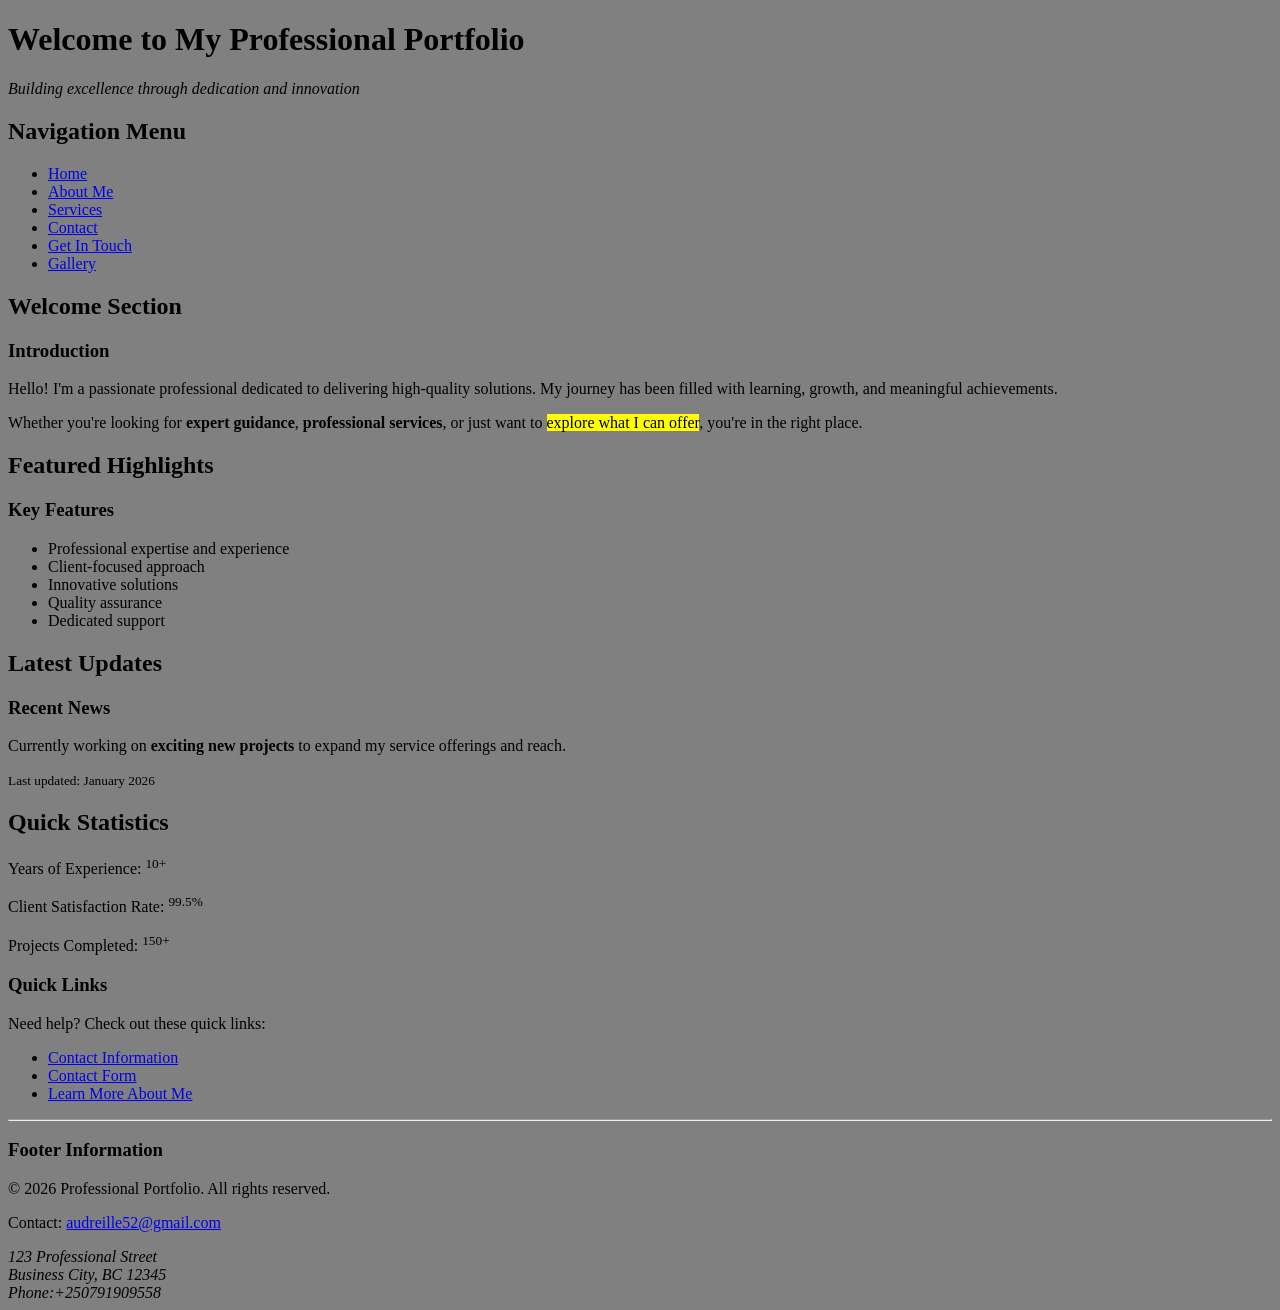
==== index.html @ 2ffc5be2 "first commit" ====
<!DOCTYPE html>
<html lang="en">
<head>
    <meta charset="UTF-8">
    <meta name="viewport" content="width=device-width, initial-scale=1.0">
    <meta name="description" content="Professional personal website showcasing skills and services">
    <meta name="author" content="Your Name">
    <title>Home - Professional Portfolio</title>
    <link rel="stylesheet" href="style.css">
</head>
<body>
    <header>
        <h1>Welcome to My Professional Portfolio</h1>
        <p><em>Building excellence through dedication and innovation</em></p>
    </header>

    <nav>
        <h2>Navigation Menu</h2>
        <ul>
            <li><a href="index.html">Home</a></li>
            <li><a href="about.html">About Me</a></li>
            <li><a href="services.html">Services</a></li>
            <li><a href="contact.html">Contact</a></li>
            <li><a href="form.html">Get In Touch</a></li>
            <li><a href="media.html">Gallery</a></li>
        </ul>
    </nav>

    <main>
        <section>
            <h2>Welcome Section</h2>
            <article>
                <h3>Introduction</h3>
                <p>Hello! I'm a passionate professional dedicated to delivering high-quality solutions. My journey has been filled with learning, growth, and meaningful achievements.</p>
                <p>Whether you're looking for <strong>expert guidance</strong>, <strong>professional services</strong>, or just want to <mark>explore what I can offer</mark>, you're in the right place.</p>
            </article>
        </section>

        <section>
            <h2>Featured Highlights</h2>
            <article>
                <h3>Key Features</h3>
                <ul>
                    <li>Professional expertise and experience</li>
                    <li>Client-focused approach</li>
                    <li>Innovative solutions</li>
                    <li>Quality assurance</li>
                    <li>Dedicated support</li>
                </ul>
            </article>
        </section>

        <section>
            <h2>Latest Updates</h2>
            <article>
                <h3>Recent News</h3>
                <p>Currently working on <strong>exciting new projects</strong> to expand my service offerings and reach.</p>
                <small>Last updated: January 2026</small>
            </article>
        </section>

        <section>
            <h2>Quick Statistics</h2>
            <article>
                <p>Years of Experience: <sup>10+</sup></p>
                <p>Client Satisfaction Rate: <sup>99.5%</sup></p>
                <p>Projects Completed: <sup>150+</sup></p>
            </article>
        </section>

        <aside>
            <h3>Quick Links</h3>
            <p>Need help? Check out these quick links:</p>
            <ul>
                <li><a href="contact.html">Contact Information</a></li>
                <li><a href="form.html">Contact Form</a></li>
                <li><a href="about.html">Learn More About Me</a></li>
            </ul>
        </aside>
    </main>

    <hr>

    <footer>
        <section>
            <h3>Footer Information</h3>
            <p>&copy; 2026 Professional Portfolio. All rights reserved.</p>
            <p>Contact: <a href="mailto:audreille25@gmail.com">audreille52@gmail.com</a></p>
            <address>
                123 Professional Street <br>
                Business City, BC 12345 <br>
                Phone:+250791909558
            </address>
        </section>
    </footer>

    <noscript>
        <p>This website works best with JavaScript enabled, but all core functionality is available without it.</p>
    </noscript>
</body>
</html>
---- style.css ----
body{
    background-color: gray;
    
}
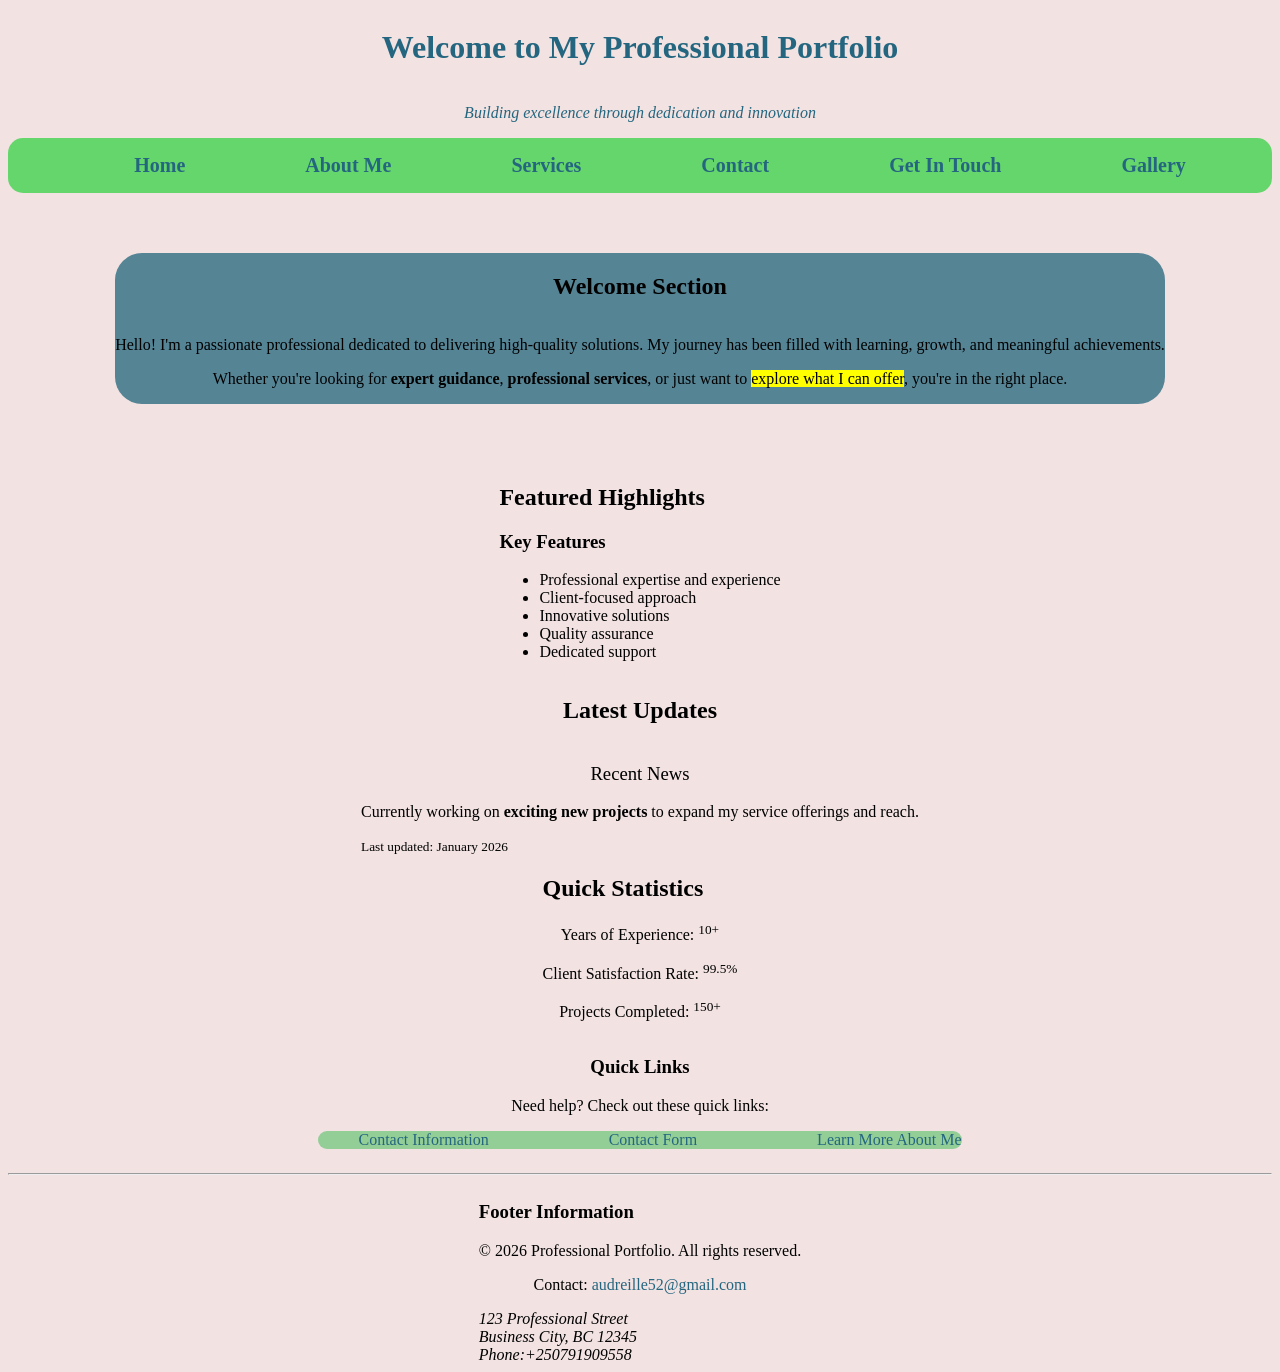
==== commit 439943f7: "my second push by adding css styles" ====
--- a/index.html
+++ b/index.html
@@ -15,7 +15,7 @@
     </header>
 
     <nav>
-        <h2>Navigation Menu</h2>
+       
         <ul>
             <li><a href="index.html">Home</a></li>
             <li><a href="about.html">About Me</a></li>
@@ -27,16 +27,16 @@
     </nav>
 
     <main>
-        <section>
+        <section class="wel">
             <h2>Welcome Section</h2>
             <article>
-                <h3>Introduction</h3>
+               
                 <p>Hello! I'm a passionate professional dedicated to delivering high-quality solutions. My journey has been filled with learning, growth, and meaningful achievements.</p>
                 <p>Whether you're looking for <strong>expert guidance</strong>, <strong>professional services</strong>, or just want to <mark>explore what I can offer</mark>, you're in the right place.</p>
             </article>
         </section>
 
-        <section>
+        <section class="feat">
             <h2>Featured Highlights</h2>
             <article>
                 <h3>Key Features</h3>
@@ -50,7 +50,7 @@
             </article>
         </section>
 
-        <section>
+        <section class="upd">
             <h2>Latest Updates</h2>
             <article>
                 <h3>Recent News</h3>
--- a/style.css
+++ b/style.css
@@ -1,4 +1,108 @@
 body{
-    background-color: gray;
+    background-color: rgb(242, 226, 226);
     
-}+}
+
+
+header{
+    display: flex;
+    align-items: center;
+    justify-content: center;
+    color: rgb(36, 102, 127);
+    flex-direction: column;
+  
+}
+
+nav{
+    background-color: rgb(101, 214, 108);
+    display: flex;
+    justify-content: center;
+    align-items: center;
+    border-radius: 15px;
+    
+    
+}
+nav ul{
+    display: flex;
+    flex-direction: row;
+    gap: 120px;
+    
+}
+nav ul li{
+list-style: none;
+
+}
+nav ul li:hover{
+list-style: none;
+background-color: white;
+
+}
+
+nav ul li a{
+font-size: 20px;
+font-weight: 700;
+text-decoration: none;
+color: rgb(36, 102, 127);
+
+}
+main{
+
+    display: flex;
+    align-items: center;
+    justify-content: center;
+    flex-direction: column;
+}
+.wel{
+    margin-top: 60px;
+   display: flex;
+    align-items: center;
+    justify-content: center;
+    flex-direction: column;
+    background-color:rgb(85, 132, 149) ;  
+    border-radius: 27px;
+}
+
+.feat{
+   margin-top: 60px;  
+}
+.upd{
+    display: flex;
+    justify-content: center;
+    align-items: center;
+    flex-direction: column;
+  
+}
+
+.upd h3{
+ text-align: center;
+ font-weight: 100;
+}
+aside ul{
+display: flex;
+gap: 120px;
+
+}
+
+aside h3,p{
+text-align: center;
+
+}
+aside ul li,a{
+text-decoration: none;
+list-style: none;
+color:rgb(36, 102, 127) ;
+
+
+}
+aside ul{
+
+background-color:rgb(147, 206, 151) ;
+border-radius: 15px;
+
+}
+footer{
+    display: flex;
+    flex-direction:column;
+    align-items: center;
+    justify-content: center;
+}
